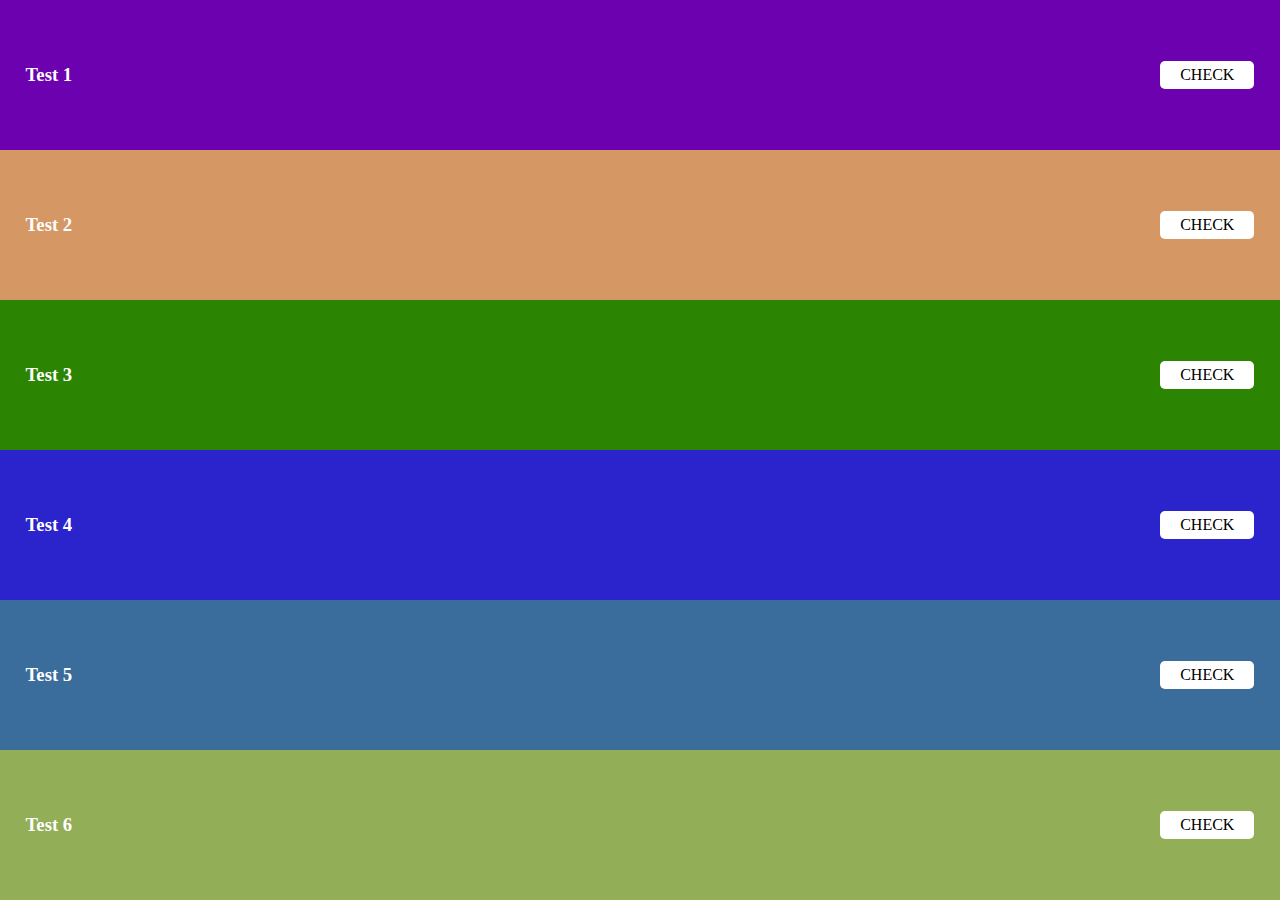
==== index.html @ 48bffd40 "Initialize source" ====
<!DOCTYPE html>
<html lang="en">

<head>
    <meta charset="UTF-8">
    <meta http-equiv="X-UA-Compatible" content="IE=edge">
    <meta name="viewport" content="width=device-width, initial-scale=1.0">
    <title>Belajar DOM</title>
    <link rel="stylesheet" href="style.css">
</head>

<body>
    <div class="nabil-container-list">
        <div class="nabil-item">
            <div class="nabil-item-text">
                <h3>Test 1</h3>
            </div>
            <div class="nabil-item-button">
                <a href="dom\calculator-cp" class="nabil-button">CHECK</a>
            </div>
        </div>
        <div class="nabil-item">
            <div class="nabil-item-text">
                <h3>Test 2</h3>
            </div>
            <div class="nabil-item-button">
                <a href="dom\counter-app" class="nabil-button">CHECK</a>
            </div>
        </div>
        <div class="nabil-item">
            <div class="nabil-item-text">
                <h3>Test 3</h3>
            </div>
            <div class="nabil-item-button">
                <a href="dom\guess-number-assignment" class="nabil-button">CHECK</a>
            </div>
        </div>
        <div class="nabil-item">
            <div class="nabil-item-text">
                <h3>Test 4</h3>
            </div>
            <div class="nabil-item-button">
                <a href="dom\random-quote-generator-cp" class="nabil-button">CHECK</a>
            </div>
        </div>
        <div class="nabil-item">
            <div class="nabil-item-text">
                <h3>Test 5</h3>
            </div>
            <div class="nabil-item-button">
                <a href="dom\stopwatch-app-assignment" class="nabil-button">CHECK</a>
            </div>
        </div>
        <div class="nabil-item">
            <div class="nabil-item-text">
                <h3>Test 6</h3>
            </div>
            <div class="nabil-item-button">
                <a href="dom\tictactoe-assignment" class="nabil-button">CHECK</a>
            </div>
        </div>
    </div>
    <script src="script.js"></script>
</body>

</html>
---- style.css ----
* {
    margin: 0;
}
.nabil-container-list {
    background-color: black;
    color: white;
    min-height: 100vh;
}

.nabil-item {
    background-color: red;
    display: flex;
    flex-direction: row;
    justify-content: space-between;
    align-items: center;
    padding: 0 2%;
}

a, .nabil-item-button {
    background-color: white;
    color: black;
    text-decoration: none;
    padding: 5px 10px;
    border-radius: 5px;
    cursor: pointer;
}
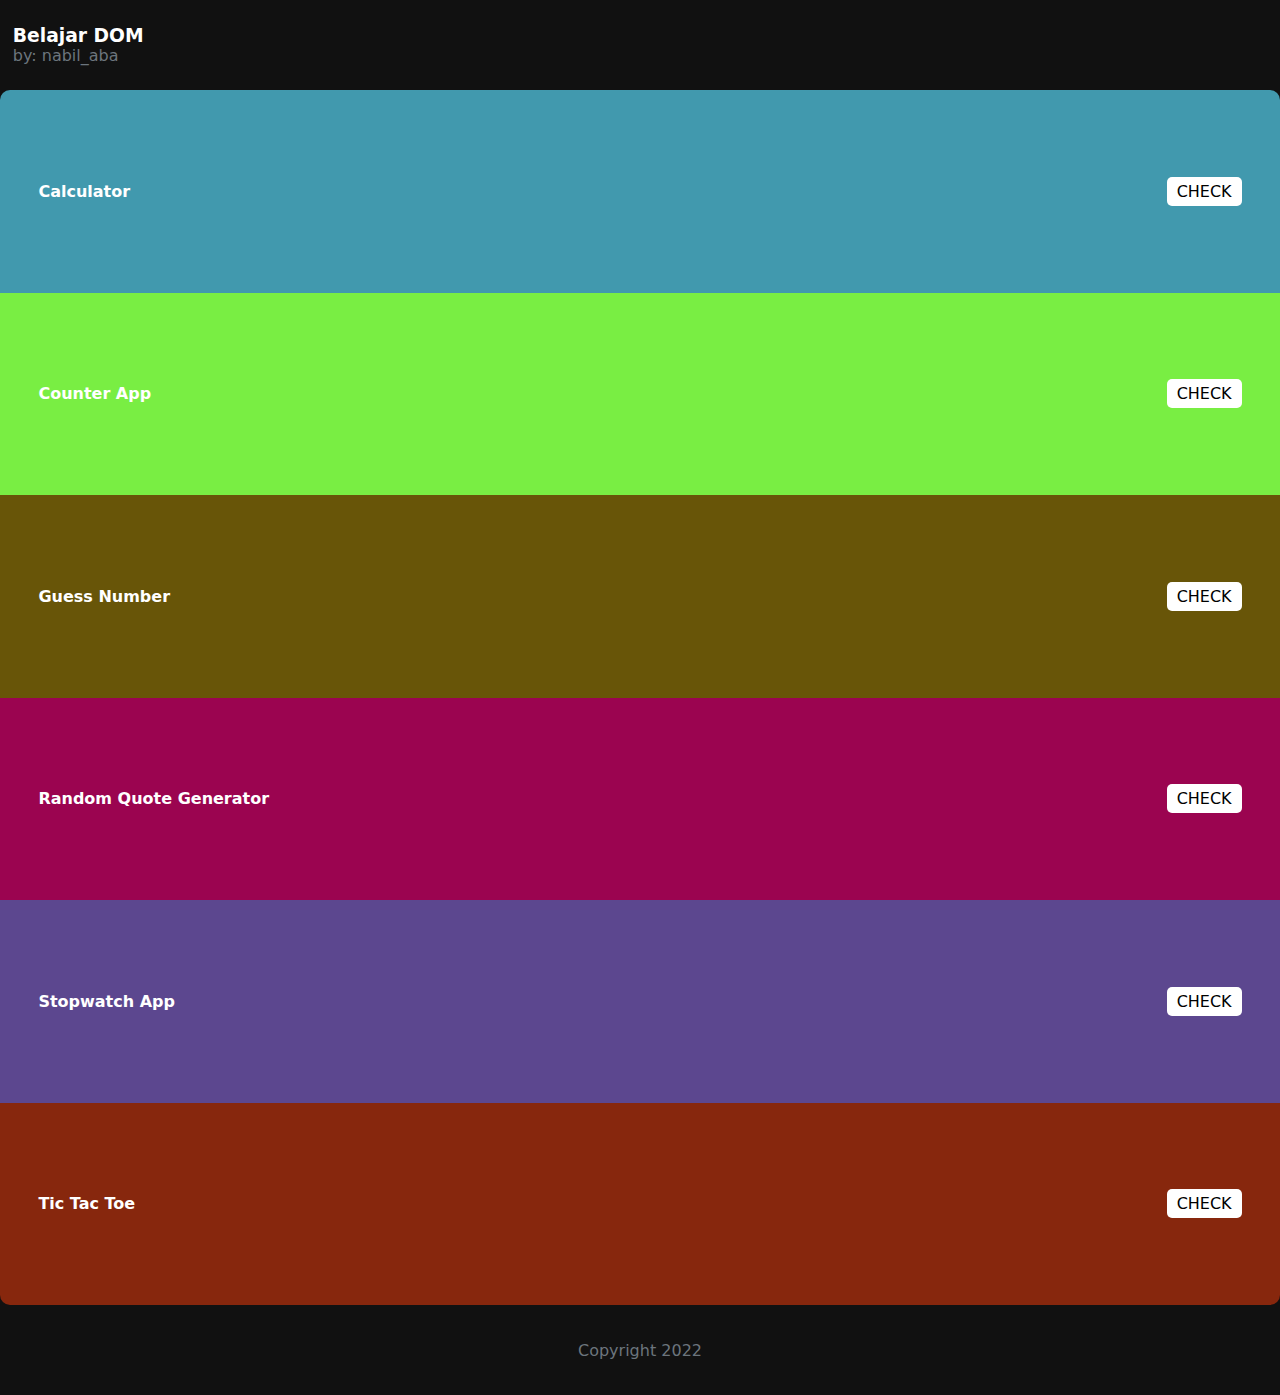
==== commit 4c485d2a: "Update Theme" ====
--- a/index.html
+++ b/index.html
@@ -10,10 +10,14 @@
 </head>
 
 <body>
+    <div class="nabil-top">
+        <h3>Belajar DOM</h3>
+        <p class="text-muted">by: nabil_aba</p>
+    </div>
     <div class="nabil-container-list">
         <div class="nabil-item">
             <div class="nabil-item-text">
-                <h3>Test 1</h3>
+                <h4>Calculator</h4>
             </div>
             <div class="nabil-item-button">
                 <a href="dom\calculator-cp" class="nabil-button">CHECK</a>
@@ -21,7 +25,7 @@
         </div>
         <div class="nabil-item">
             <div class="nabil-item-text">
-                <h3>Test 2</h3>
+                <h4>Counter App</h4>
             </div>
             <div class="nabil-item-button">
                 <a href="dom\counter-app" class="nabil-button">CHECK</a>
@@ -29,7 +33,7 @@
         </div>
         <div class="nabil-item">
             <div class="nabil-item-text">
-                <h3>Test 3</h3>
+                <h4>Guess Number</h4>
             </div>
             <div class="nabil-item-button">
                 <a href="dom\guess-number-assignment" class="nabil-button">CHECK</a>
@@ -37,7 +41,7 @@
         </div>
         <div class="nabil-item">
             <div class="nabil-item-text">
-                <h3>Test 4</h3>
+                <h4>Random Quote Generator</h4>
             </div>
             <div class="nabil-item-button">
                 <a href="dom\random-quote-generator-cp" class="nabil-button">CHECK</a>
@@ -45,7 +49,7 @@
         </div>
         <div class="nabil-item">
             <div class="nabil-item-text">
-                <h3>Test 5</h3>
+                <h4>Stopwatch App</h4>
             </div>
             <div class="nabil-item-button">
                 <a href="dom\stopwatch-app-assignment" class="nabil-button">CHECK</a>
@@ -53,13 +57,16 @@
         </div>
         <div class="nabil-item">
             <div class="nabil-item-text">
-                <h3>Test 6</h3>
+                <h4>Tic Tac Toe</h4>
             </div>
             <div class="nabil-item-button">
                 <a href="dom\tictactoe-assignment" class="nabil-button">CHECK</a>
             </div>
         </div>
     </div>
+    <div class="nabil-bottom text-muted">
+        <p>Copyright 2022</p>
+    </div>
     <script src="script.js"></script>
 </body>
 
--- a/style.css
+++ b/style.css
@@ -1,22 +1,45 @@
 * {
     margin: 0;
+    font-family: system-ui, -apple-system, "Segoe UI", Roboto, "Helvetica Neue", Arial, "Noto Sans", "Liberation Sans", sans-serif, "Apple Color Emoji", "Segoe UI Emoji", "Segoe UI Symbol", "Noto Color Emoji";
 }
+
+body {
+    background-color: #111;
+}
+
+.nabil-top {
+    color: white;
+    display: flex;
+    flex-direction: column;
+    justify-content: center;
+    height: 10vh;
+    padding: 0 1%;
+}
+
+.nabil-bottom {
+    display: flex;
+    justify-content: center;
+    align-items: center;
+    height: 10vh;
+}
+
+.text-muted {
+    color: #6c757d;
+}
+
 .nabil-container-list {
-    background-color: black;
     color: white;
-    min-height: 100vh;
 }
 
 .nabil-item {
-    background-color: red;
     display: flex;
     flex-direction: row;
     justify-content: space-between;
     align-items: center;
-    padding: 0 2%;
+    padding: 0 3%;
 }
 
-a, .nabil-item-button {
+.nabil-button {
     background-color: white;
     color: black;
     text-decoration: none;
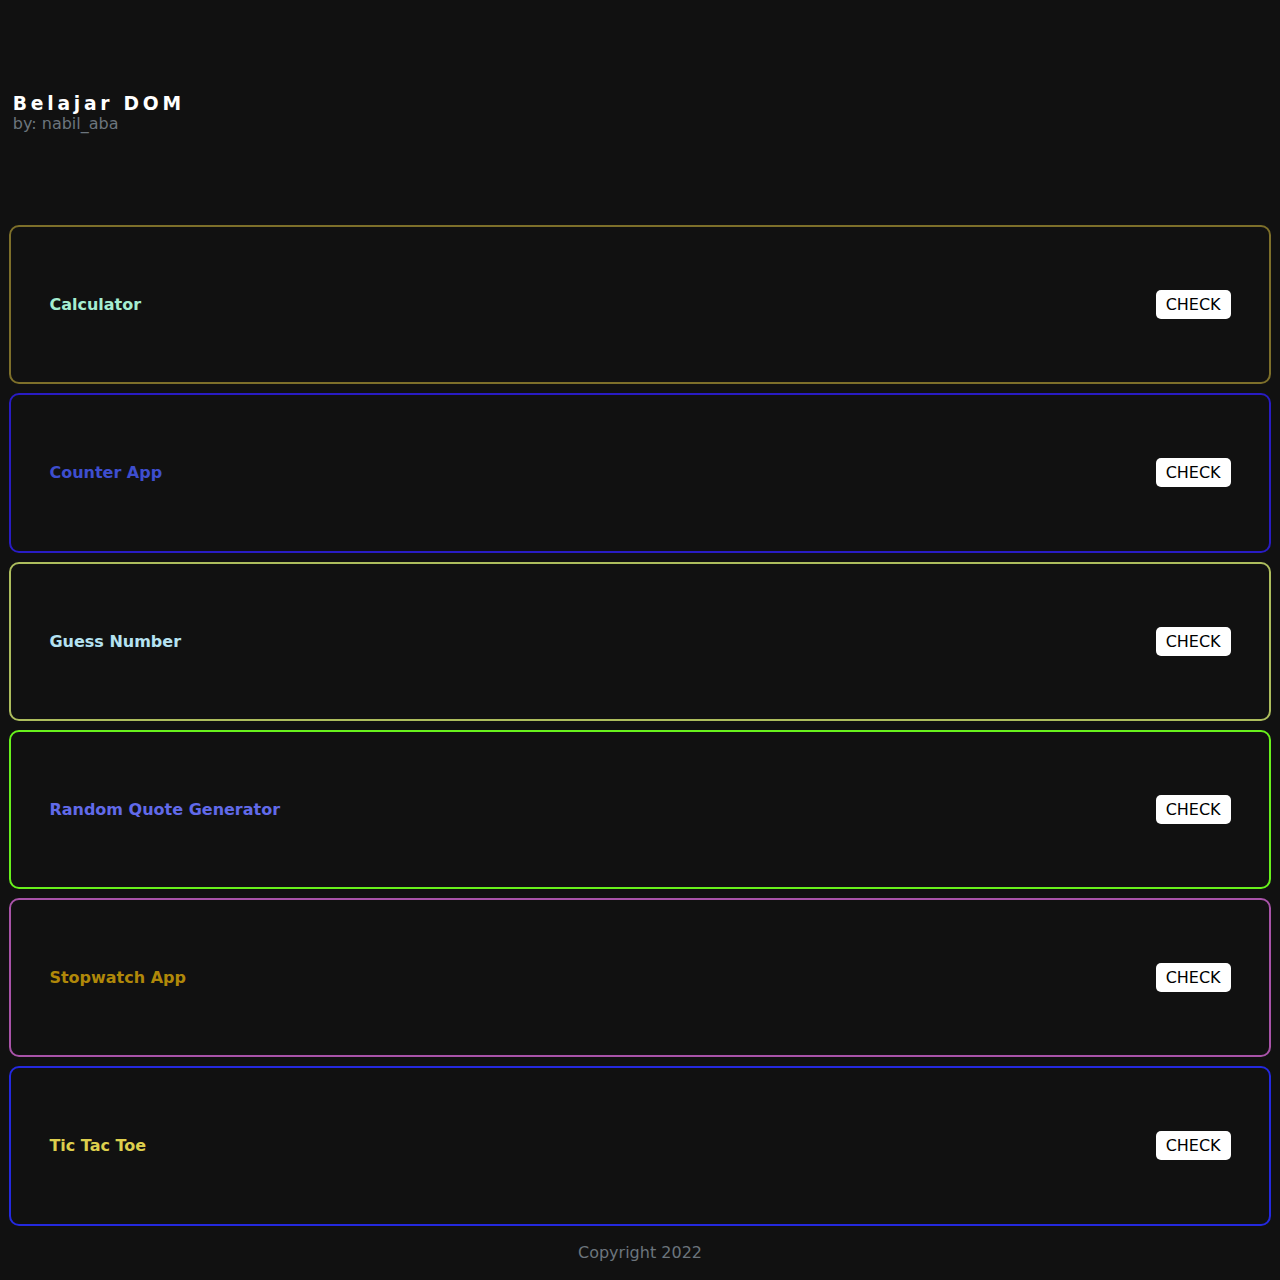
==== commit b64ea2ff: "Update gh-pages to output generated at 4d5f54e" ====
--- a/index.html
+++ b/index.html
@@ -7,66 +7,71 @@
     <meta name="viewport" content="width=device-width, initial-scale=1.0">
     <title>Belajar DOM</title>
     <link rel="stylesheet" href="style.css">
+    <link rel="stylesheet" href="bvambient.css">
 </head>
 
 <body>
-    <div class="nabil-top">
-        <h3>Belajar DOM</h3>
-        <p class="text-muted">by: nabil_aba</p>
-    </div>
-    <div class="nabil-container-list">
-        <div class="nabil-item">
-            <div class="nabil-item-text">
-                <h4>Calculator</h4>
+    <div id="ambient" style="overflow:hidden; position:absolute; width:100%; height: 100%; opacity: 0.3;"></div>
+    <div style="position: absolute; z-index: 9; width: 100%;">
+        <div class="nabil-top">
+            <h3>Belajar DOM</h3>
+            <p class="text-muted">by: nabil_aba</p>
+        </div>
+        <div class="nabil-container-list">
+            <div class="nabil-item">
+                <div class="nabil-item-text">
+                    <h4>Calculator</h4>
+                </div>
+                <div class="nabil-item-button">
+                    <a href="dom\calculator-cp" class="nabil-button">CHECK</a>
+                </div>
             </div>
-            <div class="nabil-item-button">
-                <a href="dom\calculator-cp" class="nabil-button">CHECK</a>
+            <div class="nabil-item">
+                <div class="nabil-item-text">
+                    <h4>Counter App</h4>
+                </div>
+                <div class="nabil-item-button">
+                    <a href="dom\counter-app" class="nabil-button">CHECK</a>
+                </div>
+            </div>
+            <div class="nabil-item">
+                <div class="nabil-item-text">
+                    <h4>Guess Number</h4>
+                </div>
+                <div class="nabil-item-button">
+                    <a href="dom\guess-number-assignment" class="nabil-button">CHECK</a>
+                </div>
+            </div>
+            <div class="nabil-item">
+                <div class="nabil-item-text">
+                    <h4>Random Quote Generator</h4>
+                </div>
+                <div class="nabil-item-button">
+                    <a href="dom\random-quote-generator-cp" class="nabil-button">CHECK</a>
+                </div>
+            </div>
+            <div class="nabil-item">
+                <div class="nabil-item-text">
+                    <h4>Stopwatch App</h4>
+                </div>
+                <div class="nabil-item-button">
+                    <a href="dom\stopwatch-app-assignment" class="nabil-button">CHECK</a>
+                </div>
+            </div>
+            <div class="nabil-item">
+                <div class="nabil-item-text">
+                    <h4>Tic Tac Toe</h4>
+                </div>
+                <div class="nabil-item-button">
+                    <a href="dom\tictactoe-assignment" class="nabil-button">CHECK</a>
+                </div>
             </div>
         </div>
-        <div class="nabil-item">
-            <div class="nabil-item-text">
-                <h4>Counter App</h4>
-            </div>
-            <div class="nabil-item-button">
-                <a href="dom\counter-app" class="nabil-button">CHECK</a>
-            </div>
-        </div>
-        <div class="nabil-item">
-            <div class="nabil-item-text">
-                <h4>Guess Number</h4>
-            </div>
-            <div class="nabil-item-button">
-                <a href="dom\guess-number-assignment" class="nabil-button">CHECK</a>
-            </div>
-        </div>
-        <div class="nabil-item">
-            <div class="nabil-item-text">
-                <h4>Random Quote Generator</h4>
-            </div>
-            <div class="nabil-item-button">
-                <a href="dom\random-quote-generator-cp" class="nabil-button">CHECK</a>
-            </div>
-        </div>
-        <div class="nabil-item">
-            <div class="nabil-item-text">
-                <h4>Stopwatch App</h4>
-            </div>
-            <div class="nabil-item-button">
-                <a href="dom\stopwatch-app-assignment" class="nabil-button">CHECK</a>
-            </div>
-        </div>
-        <div class="nabil-item">
-            <div class="nabil-item-text">
-                <h4>Tic Tac Toe</h4>
-            </div>
-            <div class="nabil-item-button">
-                <a href="dom\tictactoe-assignment" class="nabil-button">CHECK</a>
-            </div>
+        <div class="nabil-bottom text-muted">
+            <p>Copyright 2022</p>
         </div>
     </div>
-    <div class="nabil-bottom text-muted">
-        <p>Copyright 2022</p>
-    </div>
+    <script src="bvambient.js"></script>
     <script src="script.js"></script>
 </body>
 
--- a/style.css
+++ b/style.css
@@ -12,15 +12,19 @@
     display: flex;
     flex-direction: column;
     justify-content: center;
-    height: 10vh;
+    height: 25vh;
     padding: 0 1%;
+}
+
+.nabil-top h3 {
+    letter-spacing: 0.2em;
 }
 
 .nabil-bottom {
     display: flex;
     justify-content: center;
     align-items: center;
-    height: 10vh;
+    height: 6vh;
 }
 
 .text-muted {
@@ -32,11 +36,14 @@
 }
 
 .nabil-item {
+    background-color: #111;
     display: flex;
     flex-direction: row;
     justify-content: space-between;
     align-items: center;
     padding: 0 3%;
+    margin: 1vh;
+    border-radius: 10px;
 }
 
 .nabil-button {
--- a/bvambient.css
+++ b/bvambient.css
@@ -0,0 +1,11 @@
+/* *****************************
+BVAmbient - VanillaJS Particle Background
+Developed by: Bruno Vieira
+**************************** */
+
+.bvambient_particle
+{
+	position: absolute;
+	pointer-events: none;
+	transition: top linear, left linear;
+}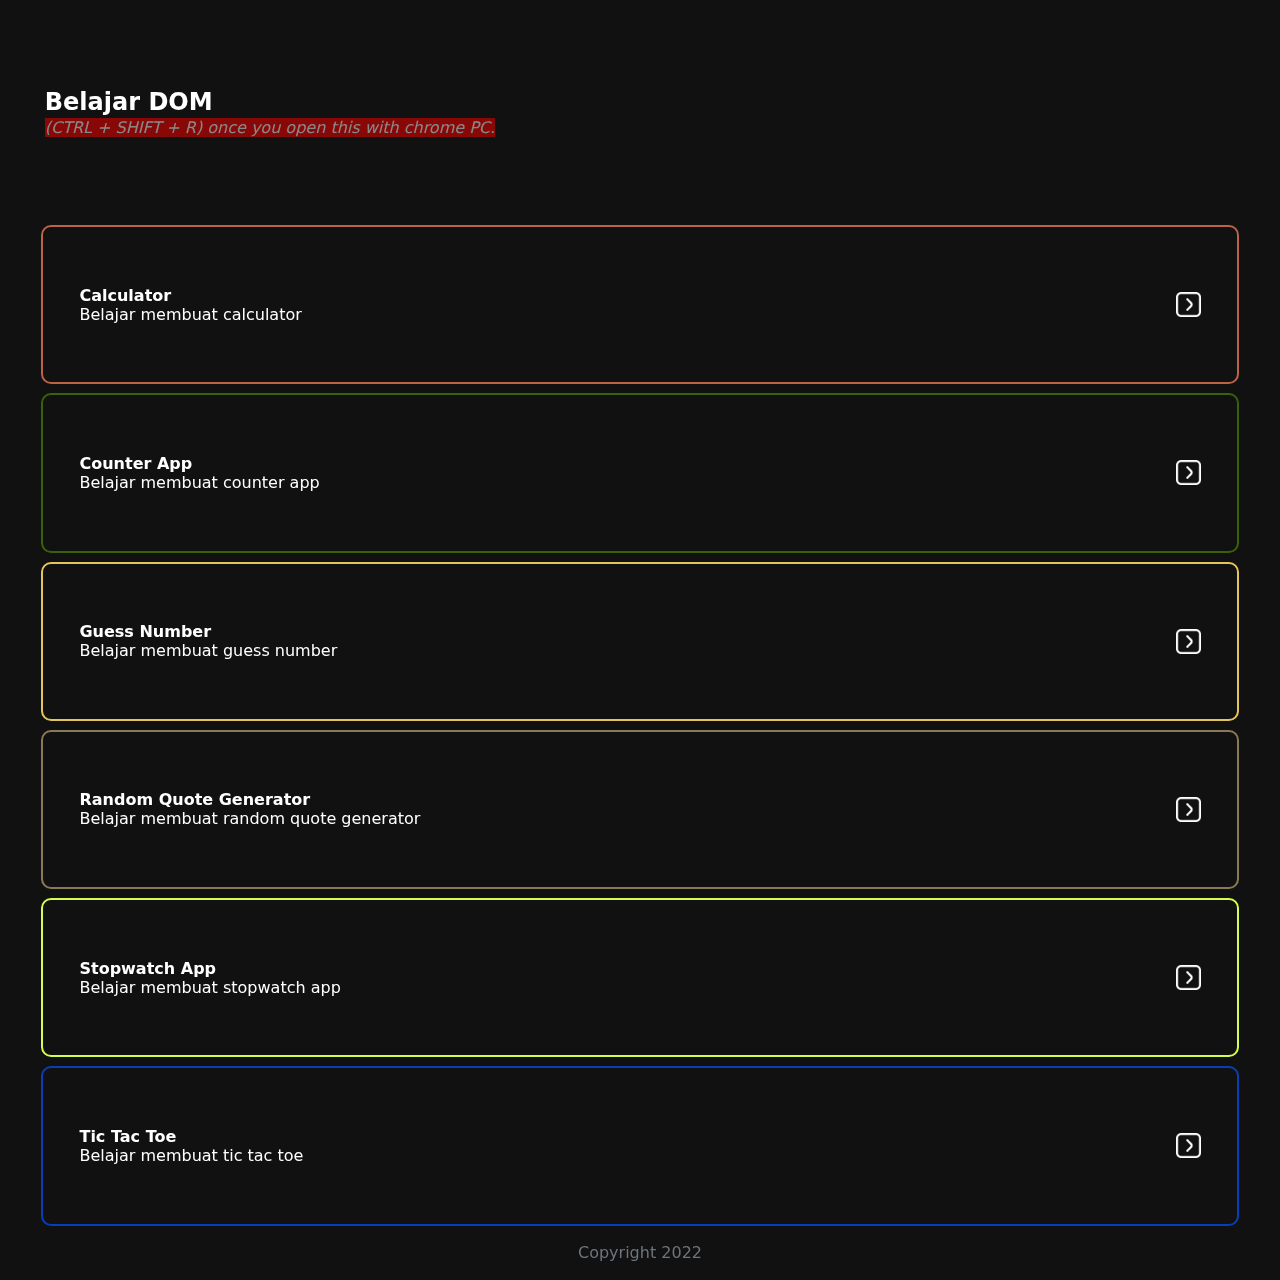
==== commit 10a7cdac: "Update gh-pages to output generated at 2536781" ====
--- a/index.html
+++ b/index.html
@@ -11,61 +11,67 @@
 </head>
 
 <body>
-    <div id="ambient" style="overflow:hidden; position:absolute; width:100%; height: 100%; opacity: 0.3;"></div>
+    <div id="ambient" style="overflow:hidden; position:fixed; width:100%; height: 100%; opacity: 0.3;"></div>
     <div style="position: absolute; z-index: 9; width: 100%;">
-        <div class="nabil-top">
-            <h3>Belajar DOM</h3>
-            <p class="text-muted">by: nabil_aba</p>
+        <div class="nabil-container nabil-top">
+            <h2>Belajar DOM</h2>
+            <p><span>(CTRL + SHIFT + R) once you open this with chrome PC.</span></p>
         </div>
-        <div class="nabil-container-list">
-            <div class="nabil-item">
-                <div class="nabil-item-text">
-                    <h4>Calculator</h4>
+        <div class="nabil-container">
+            <a href="dom\calculator-cp">
+                <div class="nabil-item">
+                    <div class="nabil-item-text">
+                        <h4>Calculator</h4>
+                        <p>Belajar membuat calculator</p>
+                    </div>
+                    <img src="assets/img/right_icon.png" alt="" width="25">
                 </div>
-                <div class="nabil-item-button">
-                    <a href="dom\calculator-cp" class="nabil-button">CHECK</a>
+            </a>
+            <a href="dom\counter-app">
+                <div class="nabil-item">
+                    <div class="nabil-item-text">
+                        <h4>Counter App</h4>
+                        <p>Belajar membuat counter app</p>
+                    </div>
+                    <img src="assets/img/right_icon.png" alt="" width="25">
                 </div>
-            </div>
-            <div class="nabil-item">
-                <div class="nabil-item-text">
-                    <h4>Counter App</h4>
+            </a>
+            <a href="dom\guess-number-assignment">
+                <div class="nabil-item">
+                    <div class="nabil-item-text">
+                        <h4>Guess Number</h4>
+                        <p>Belajar membuat guess number</p>
+                    </div>
+                    <img src="assets/img/right_icon.png" alt="" width="25">
                 </div>
-                <div class="nabil-item-button">
-                    <a href="dom\counter-app" class="nabil-button">CHECK</a>
+            </a>
+            <a href="dom\random-quote-generator-cp">
+                <div class="nabil-item">
+                    <div class="nabil-item-text">
+                        <h4>Random Quote Generator</h4>
+                        <p>Belajar membuat random quote generator</p>
+                    </div>
+                    <img src="assets/img/right_icon.png" alt="" width="25">
                 </div>
-            </div>
-            <div class="nabil-item">
-                <div class="nabil-item-text">
-                    <h4>Guess Number</h4>
+            </a>
+            <a href="dom\stopwatch-app-assignment">
+                <div class="nabil-item">
+                    <div class="nabil-item-text">
+                        <h4>Stopwatch App</h4>
+                        <p>Belajar membuat stopwatch app</p>
+                    </div>
+                    <img src="assets/img/right_icon.png" alt="" width="25">
                 </div>
-                <div class="nabil-item-button">
-                    <a href="dom\guess-number-assignment" class="nabil-button">CHECK</a>
+            </a>
+            <a href="dom\tictactoe-assignment">
+                <div class="nabil-item">
+                    <div class="nabil-item-text">
+                        <h4>Tic Tac Toe</h4>
+                        <p>Belajar membuat tic tac toe</p>
+                    </div>
+                    <img src="assets/img/right_icon.png" alt="" width="25">
                 </div>
-            </div>
-            <div class="nabil-item">
-                <div class="nabil-item-text">
-                    <h4>Random Quote Generator</h4>
-                </div>
-                <div class="nabil-item-button">
-                    <a href="dom\random-quote-generator-cp" class="nabil-button">CHECK</a>
-                </div>
-            </div>
-            <div class="nabil-item">
-                <div class="nabil-item-text">
-                    <h4>Stopwatch App</h4>
-                </div>
-                <div class="nabil-item-button">
-                    <a href="dom\stopwatch-app-assignment" class="nabil-button">CHECK</a>
-                </div>
-            </div>
-            <div class="nabil-item">
-                <div class="nabil-item-text">
-                    <h4>Tic Tac Toe</h4>
-                </div>
-                <div class="nabil-item-button">
-                    <a href="dom\tictactoe-assignment" class="nabil-button">CHECK</a>
-                </div>
-            </div>
+            </a>
         </div>
         <div class="nabil-bottom text-muted">
             <p>Copyright 2022</p>
--- a/style.css
+++ b/style.css
@@ -1,10 +1,15 @@
 * {
     margin: 0;
+    text-decoration: none;
     font-family: system-ui, -apple-system, "Segoe UI", Roboto, "Helvetica Neue", Arial, "Noto Sans", "Liberation Sans", sans-serif, "Apple Color Emoji", "Segoe UI Emoji", "Segoe UI Symbol", "Noto Color Emoji";
 }
 
 body {
     background-color: #111;
+}
+
+.nabil-container {
+    margin: 0 2.5vw;
 }
 
 .nabil-top {
@@ -20,6 +25,16 @@
     letter-spacing: 0.2em;
 }
 
+.nabil-top p {
+    margin-top: 2.5px;
+}
+
+.nabil-top span {
+    opacity: 0.5;
+    font-style: italic;
+    background-color: red;
+}
+
 .nabil-bottom {
     display: flex;
     justify-content: center;
@@ -31,11 +46,8 @@
     color: #6c757d;
 }
 
-.nabil-container-list {
+.nabil-item {
     color: white;
-}
-
-.nabil-item {
     background-color: #111;
     display: flex;
     flex-direction: row;
@@ -44,13 +56,4 @@
     padding: 0 3%;
     margin: 1vh;
     border-radius: 10px;
-}
-
-.nabil-button {
-    background-color: white;
-    color: black;
-    text-decoration: none;
-    padding: 5px 10px;
-    border-radius: 5px;
-    cursor: pointer;
 }